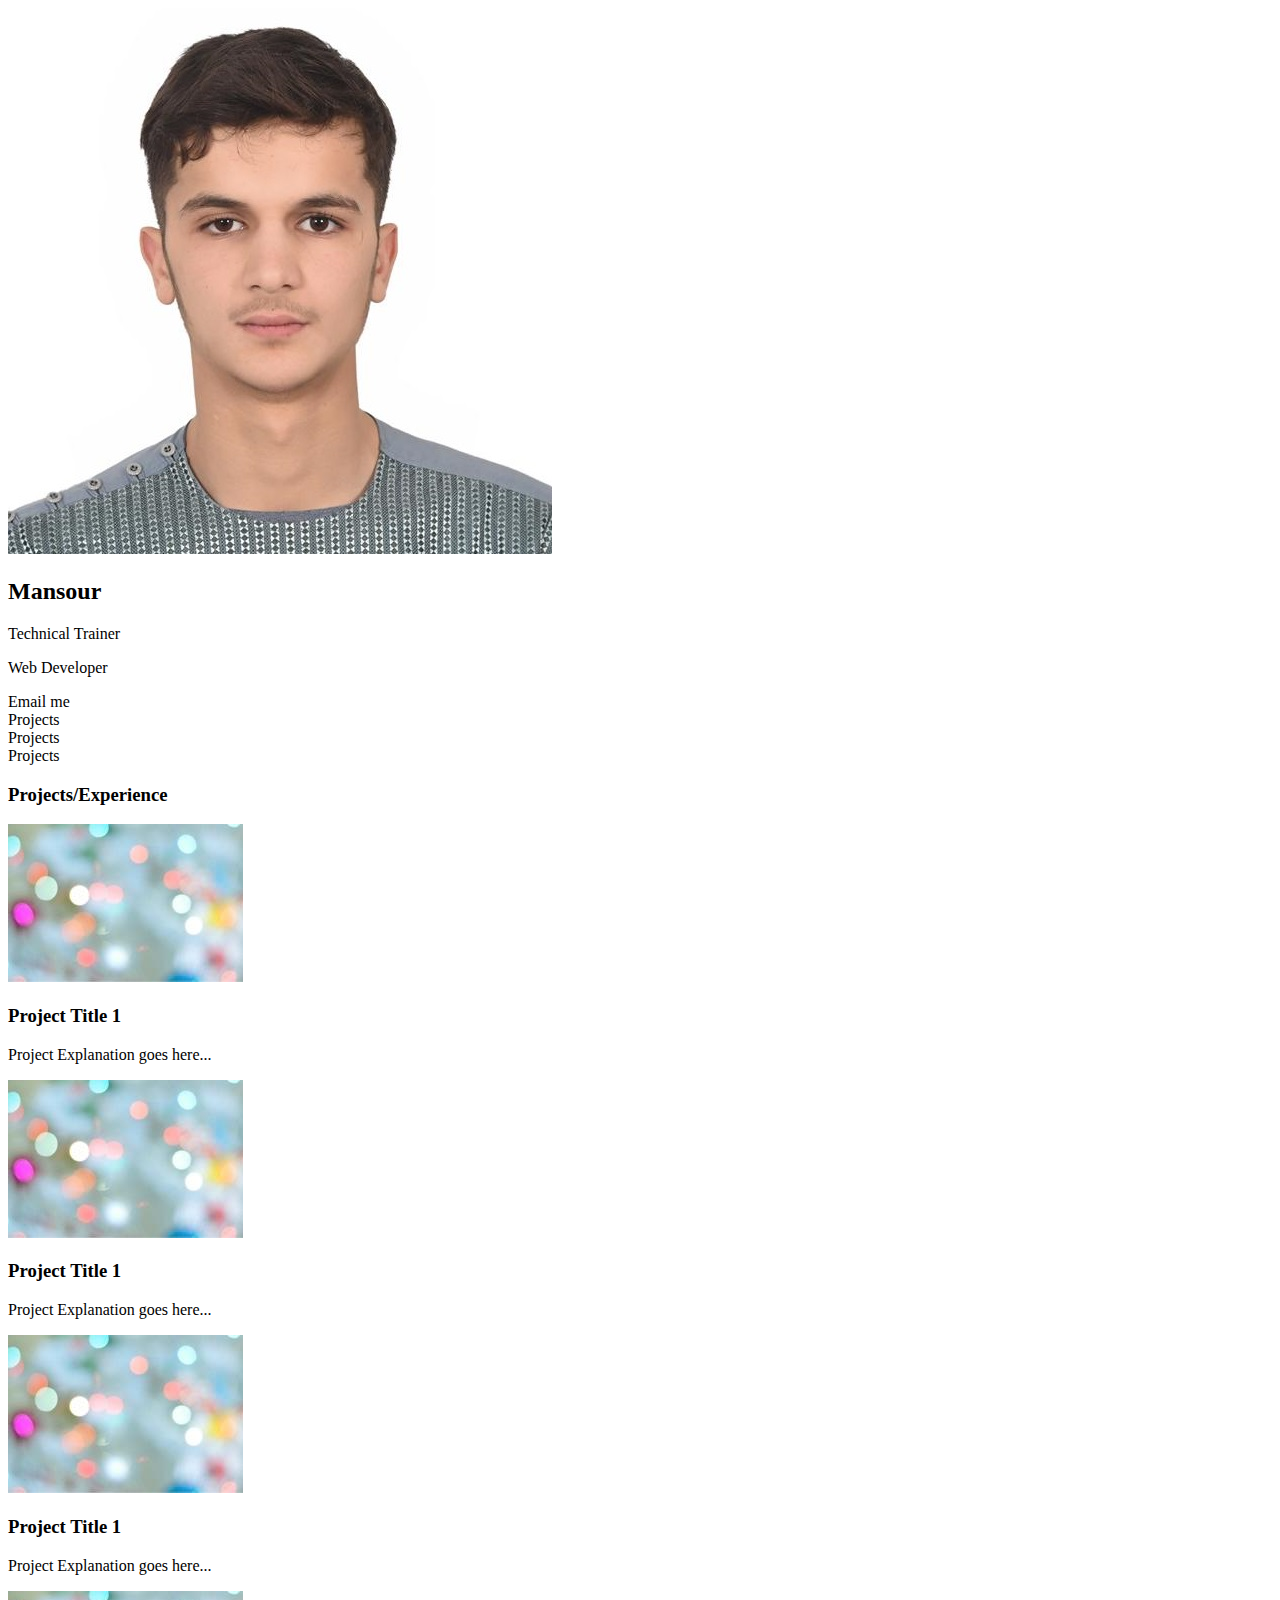
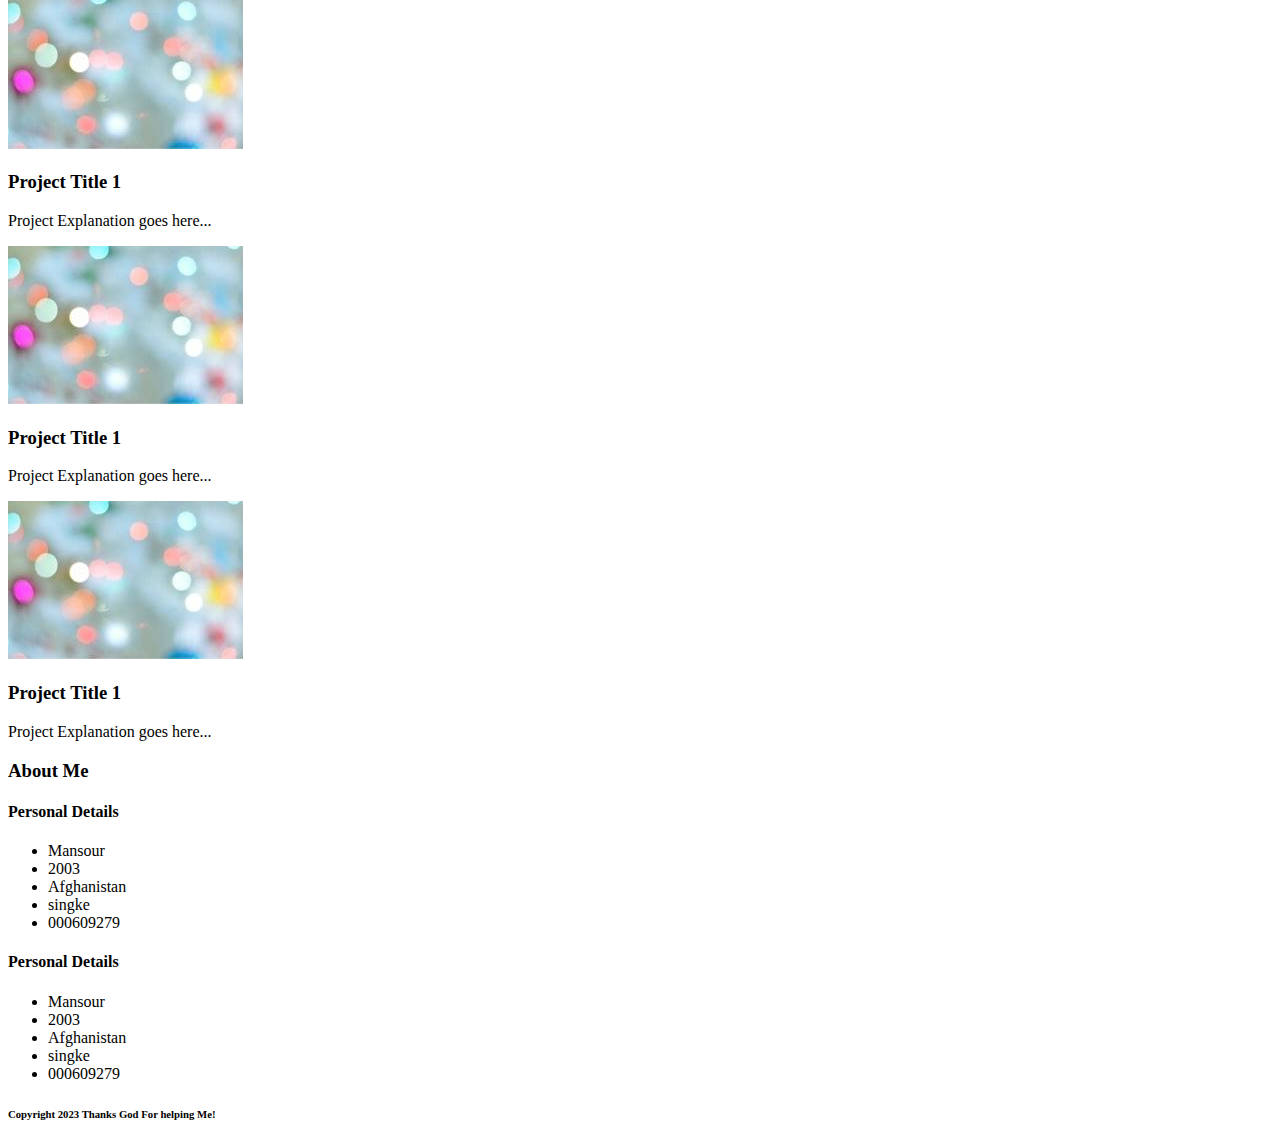
==== Mansour-bootstrap/mansour.html @ e065f732 "Add files via upload" ====
<!DOCTYPE html>
<html lang="en">
  <head>
    <meta charset="UTF-8" />
    <meta http-equiv="X-UA-Compatible" content="IE=edge" />
    <meta name="viewport" content="width=device-width, initial-scale=1.0" />
    <title>Meet me</title>
    <link
      rel="stylesheet"
      href="bootstrap-5.2.3-dist/css/bootstrap.rtl.min.css"
    />
  </head>
  <body>
    <div class="container-fluid h-50px bg-secondary">
      <div class="container">
        <div class="row">
          <div class="col warning">
            <img class="w-50 rounded-circle" src="mansour.jpeg" alt="" />
          </div>
          <div class="col text-start">
            <h2>Mansour</h2>
            <p>Technical Trainer</p>
            <p>Web Developer</p>
            <div class="rounded-0 btn btn-primary">Email me</div>
          </div>
        </div>
        <div class="w-25 container"> 
            <div class="row bg-dark text-white">
            <div class="col-4">Projects</div>  
            <div class="col-4">Projects</div>   
            <div  class="col-4 pe-2">Projects</div> 
            </div>
        </div>
      </div>
    </div>
    <div class="container-fluid p-5 bg-light">
          <h3 class="text-center pb-5">Projects/Experience</h3>

          <div class="container">
          <div class="row">
            <div class="col"><img class="img-fluid" src="resume.jpeg" alt="">
            <h3>Project Title 1</h3>
            <p>Project Explanation goes here...</p>
            </div>
            <div class="col"><img class="img-fluid" src="resume.jpeg" alt="">
              <h3>Project Title 1</h3>
              <p>Project Explanation goes here...</p>
            </div>
            <div class="col"><img class="img-fluid" src="resume.jpeg" alt="">
              <h3>Project Title 1</h3>
              <p>Project Explanation goes here...</p>
            </div>
          </div>
          </div>
          <div class="container">
            <div class="row">
              <div class="col"><img class="img-fluid" src="resume.jpeg" alt="">
              <h3>Project Title 1</h3>
              <p>Project Explanation goes here...</p>
              </div>
              <div class="col"><img class="img-fluid" src="resume.jpeg" alt="">
                <h3>Project Title 1</h3>
                <p>Project Explanation goes here...</p>
              </div>
              <div class="col"><img class="img-fluid" src="resume.jpeg" alt="">
                <h3>Project Title 1</h3>
                <p>Project Explanation goes here...</p>
              </div>
            </div>
            </div>
    </div>
    <div class="container-fluid bg-secondary">

      <div class="container">
        <h3 class="py-5 text-center">About Me</h3>
        <div class="row">
          <div class="col bg-white">
            <h4>Personal Details</h4>
            <ul>
              <li>Mansour</li>
              <li>2003</li>
              <li>Afghanistan</li>
              <li>singke</li>
              <li>000609279</li>
            </ul>
          </div>
          <div class="col bg-black text-white">
            <h4>Personal Details</h4>
            <ul>
              <li>Mansour</li>
              <li>2003</li>
              <li>Afghanistan</li>
              <li>singke</li>
              <li>000609279</li>
            </ul>
          </div>
        </div>
      </div>
    </div>
    <div class="container-fluid bg-light py-3">
      <h6 class="text-center">Copyright 2023 Thanks God For helping Me!</h6>
    </div>
  </body>
</html>
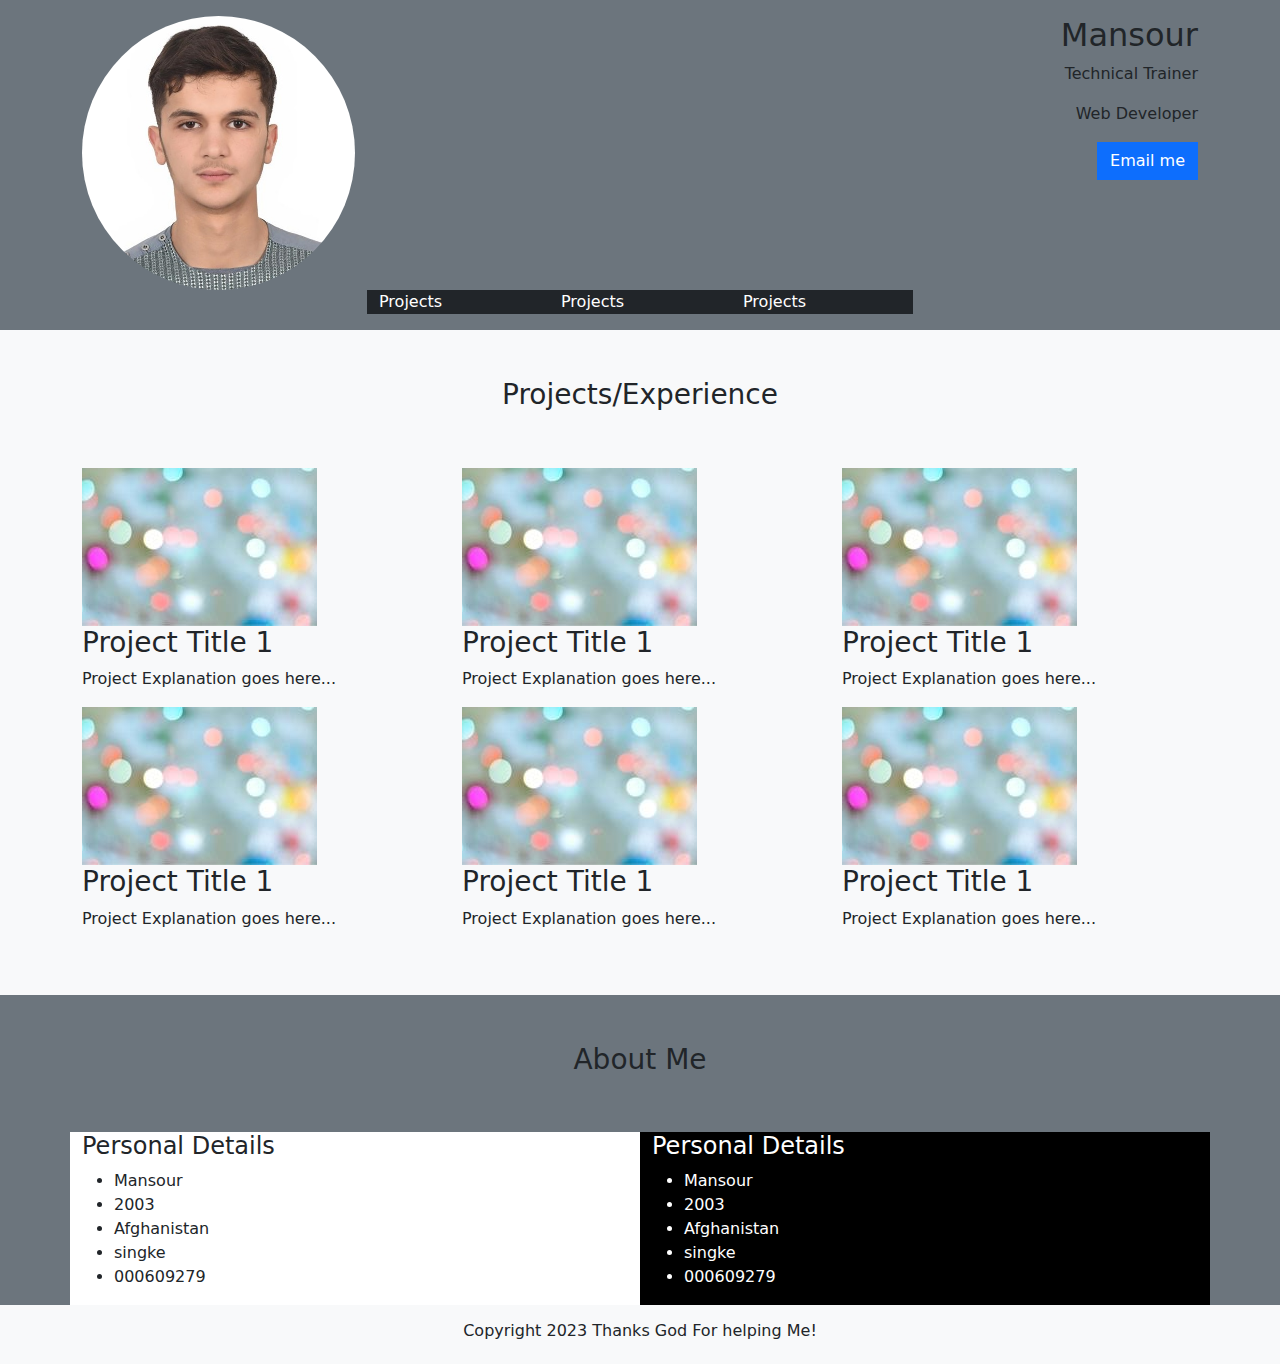
==== commit 67eafa24: "Add files via upload" ====
--- a/Mansour-bootstrap/mansour.html
+++ b/Mansour-bootstrap/mansour.html
@@ -7,25 +7,25 @@
     <title>Meet me</title>
     <link
       rel="stylesheet"
-      href="bootstrap-5.2.3-dist/css/bootstrap.rtl.min.css"
+      href="bootstrap.min.css"
     />
   </head>
   <body>
-    <div class="container-fluid h-50px bg-secondary">
+    <div class="container-fluid p-3 bg-secondary">
       <div class="container">
         <div class="row">
           <div class="col warning">
             <img class="w-50 rounded-circle" src="mansour.jpeg" alt="" />
           </div>
-          <div class="col text-start">
+          <div class="col text-end">
             <h2>Mansour</h2>
             <p>Technical Trainer</p>
             <p>Web Developer</p>
             <div class="rounded-0 btn btn-primary">Email me</div>
           </div>
         </div>
-        <div class="w-25 container"> 
-            <div class="row bg-dark text-white">
+        <div class=" container"> 
+            <div class="w-50 m-auto row bg-dark text-white">
             <div class="col-4">Projects</div>  
             <div class="col-4">Projects</div>   
             <div  class="col-4 pe-2">Projects</div> 
